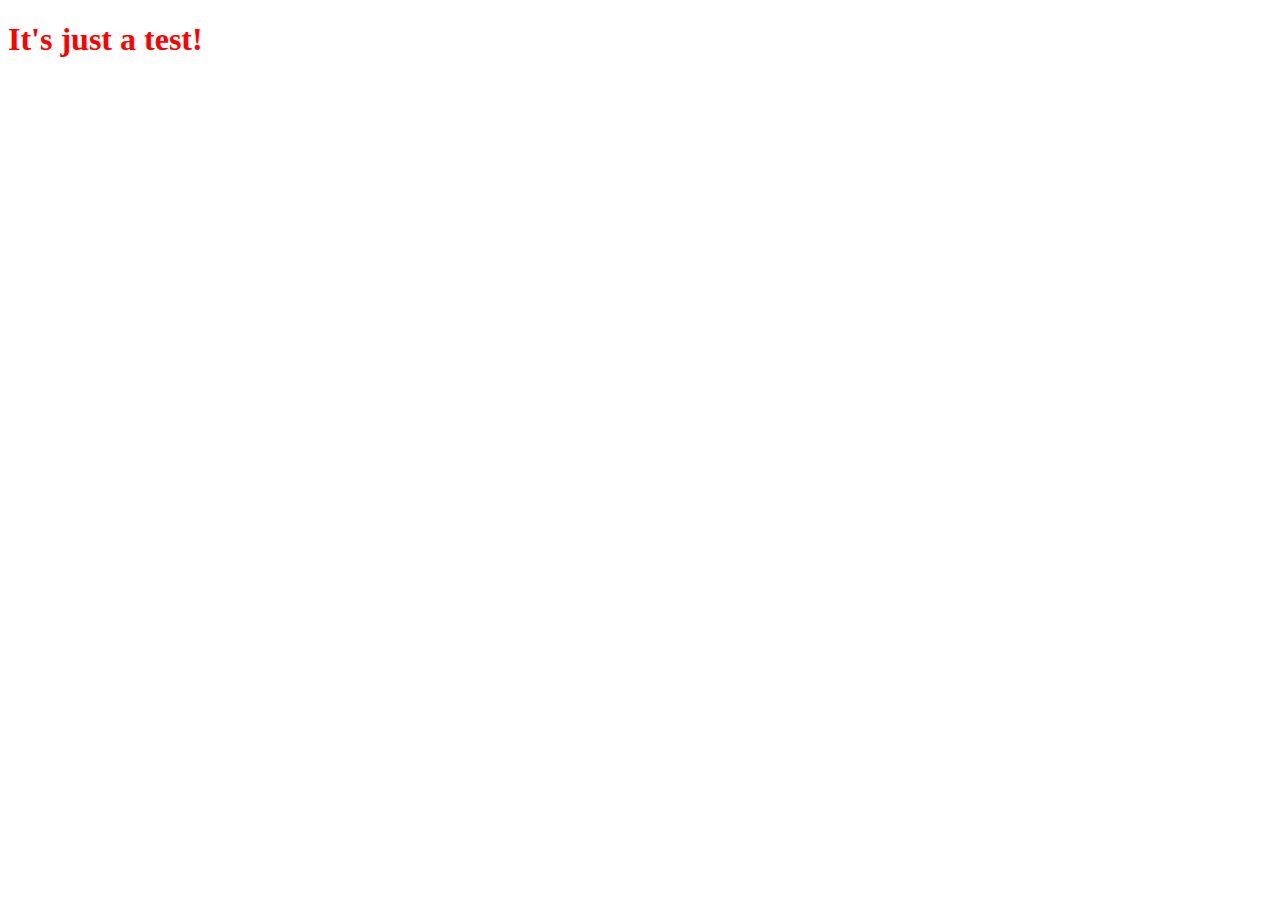
==== index.html @ 10f32b39 "Add files via upload" ====
<!DOCTYPE html>
<html lang="pt-br">
<head>
    <meta charset="UTF-8">
    <meta http-equiv="X-UA-Compatible" content="IE=edge">
    <meta name="viewport" content="width=device-width, initial-scale=1.0">
    <link rel="stylesheet" href="style.css">
    <title>Document</title>
</head>
<body>
    <h1>It's just a test!</h1>
    
</body>
</html>
---- style.css ----
h1 {
    color: red
}
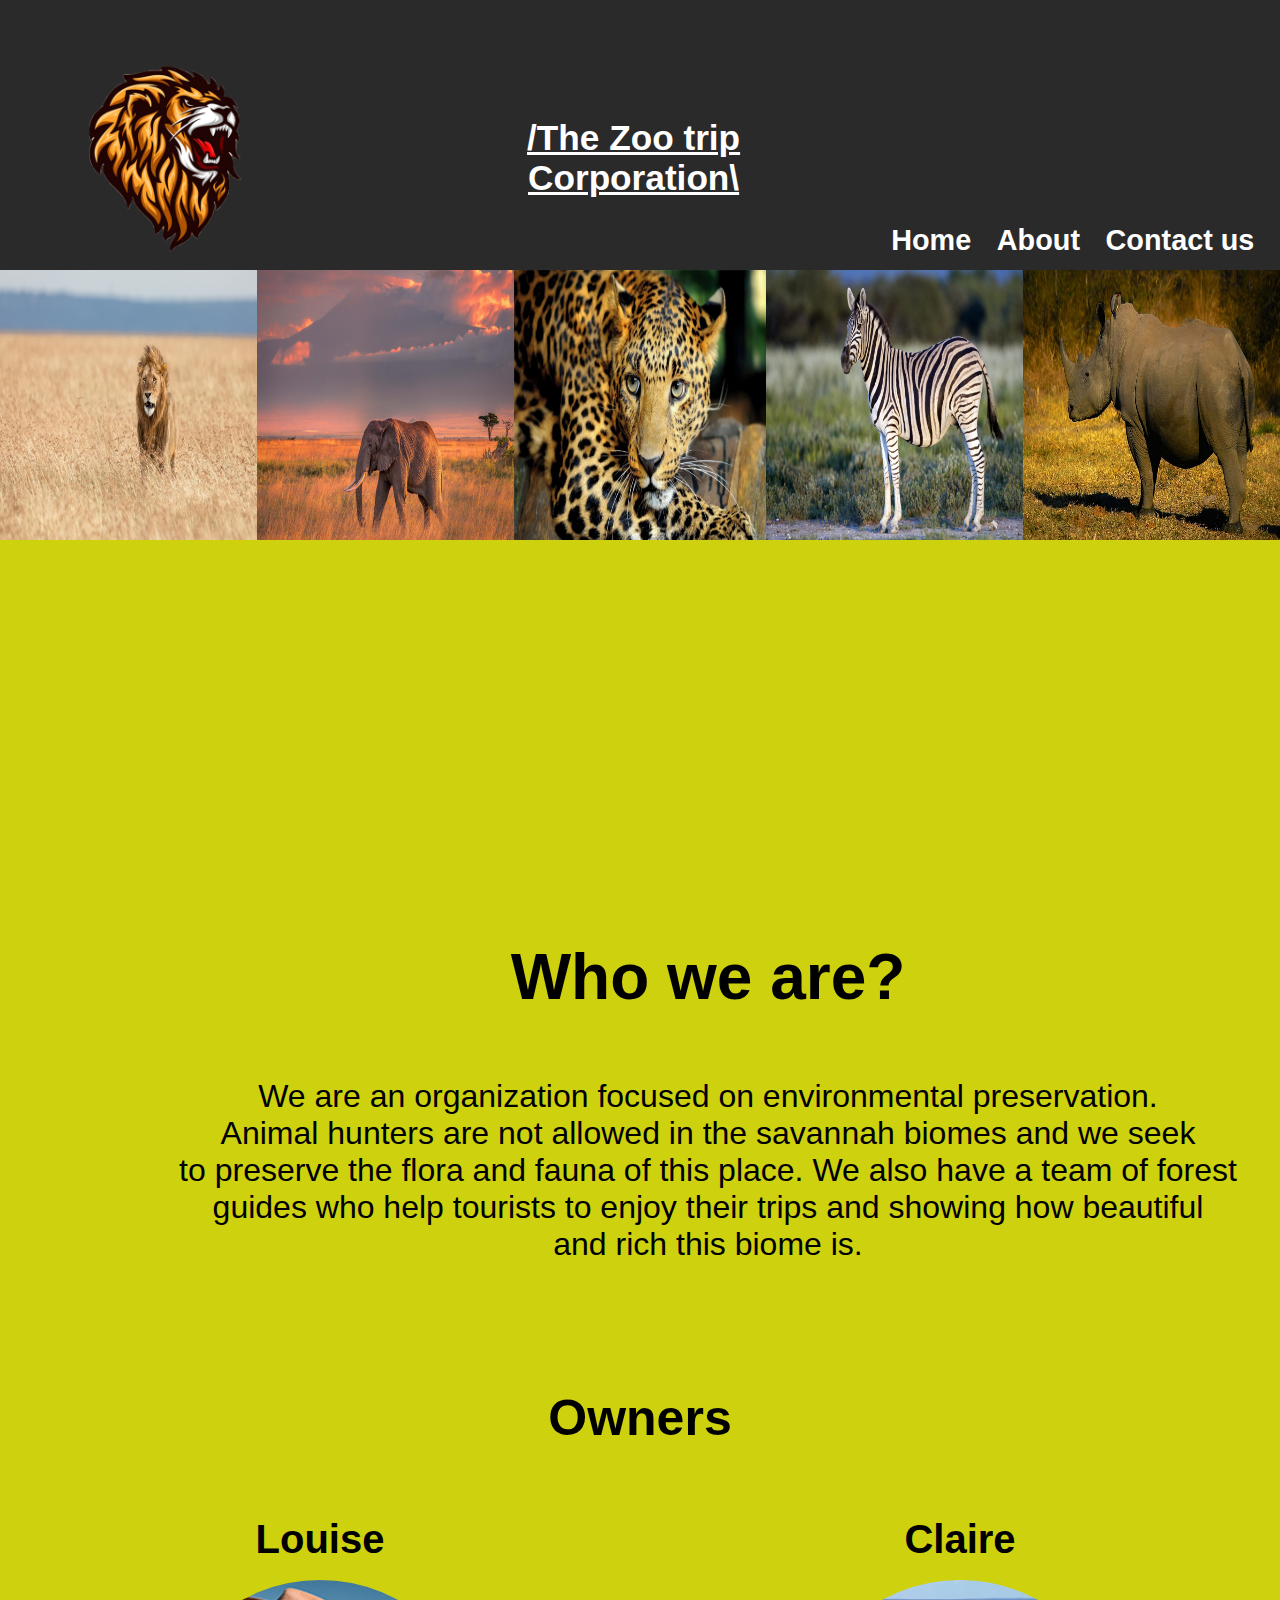
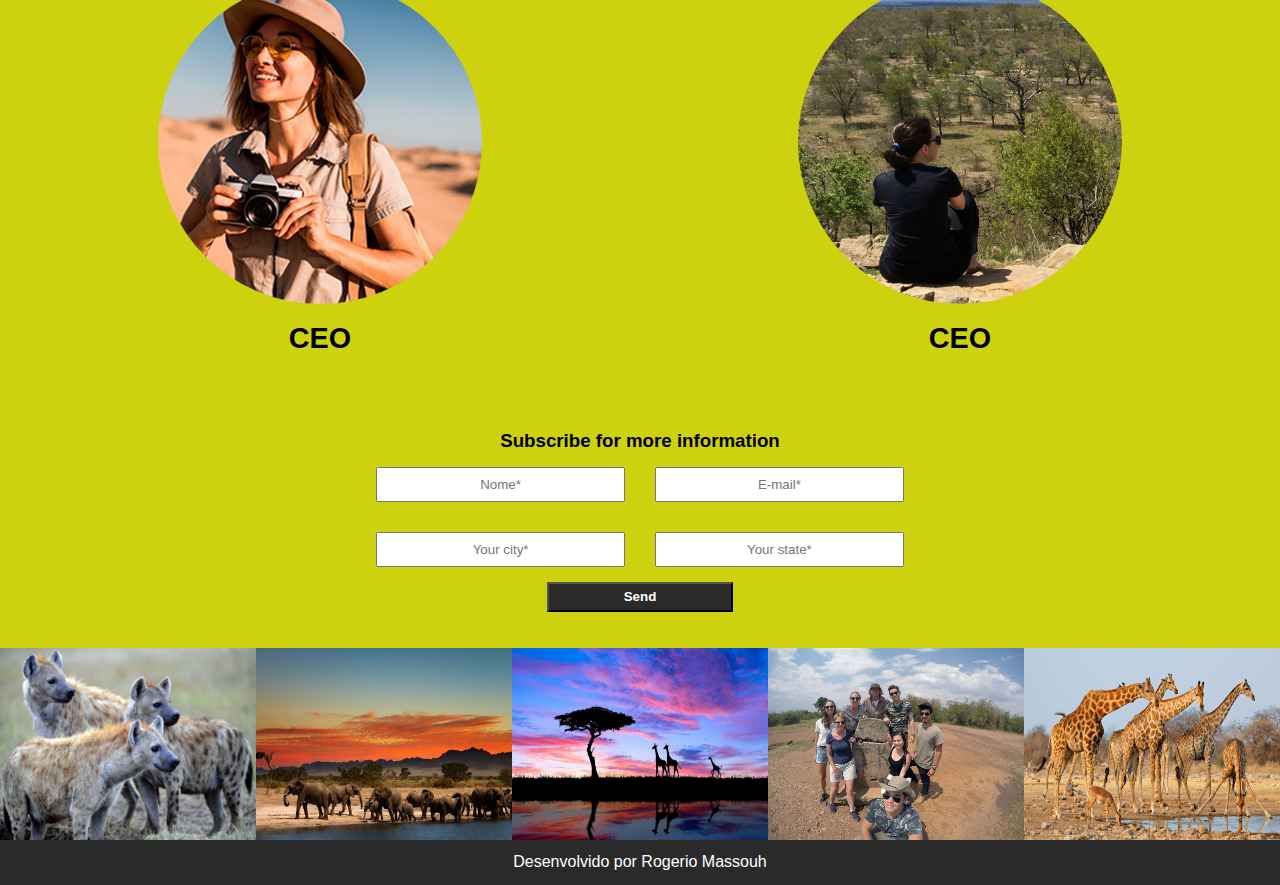
==== commit 92dd18b6: "Adiciona primeira versão da webpage" ====
--- a/index.html
+++ b/index.html
@@ -5,10 +5,115 @@
     <meta http-equiv="X-UA-Compatible" content="IE=edge">
     <meta name="viewport" content="width=device-width, initial-scale=1.0">
     <link rel="stylesheet" href="style.css">
-    <title>Document</title>
+    <title>The Zoo trip &#8211; Corporation</title>
+
 </head>
 <body>
-    <h1>It's just a test!</h1>
-    
-</body>
+    <h2>This will be your best trip ever!!</h2>
+    <header>
+        <div class="center">
+            <div class="logo">
+                <img id="leao" src="imgs/reallion.png" alt="logo da coorporação"/>
+            </div><!--logo-->
+            <div class="name">
+                <span>/The Zoo trip Corporation\</span>
+            </div>
+            <div class="menu">
+                <a class= "menu-item" href="https://www.youtube.com/watch?v=dQw4w9WgXcQ">Home</a>
+                <a class= "menu-item" href="#about-title">About</a>
+                <a class= "menu-item" href="#">Contact us</a>
+            </div><!--menu-->
+        </div><!--center-->
+    </header>
+    <div class="combo">
+        <div class="animals">
+            <div>
+                <img src="imgs/liao.jpg" alt="foto do liao">
+            </div>
+            <div class="animals">
+                <img src="imgs/elefante.jpg" alt="foto do elefante">
+            </div>
+            <div class="animals">
+                <img src="imgs/leopardo.jpg" alt="foto do leopardo">
+            </div>
+            <div class="animals">
+                <img src="imgs/zebra.jpg" alt="foto da zebra">
+            </div>
+            <div class="animals">
+                <img src="imgs/rino.jpg" alt="foto do rino">
+            </div>
+        </div><!--animalphotos-->
+    <div class="about">
+        <div class="text">
+            <div>
+                <h1 id="about-title">Who we are?</h1>
+            </div>
+            <div id="about-text">
+                <p>We are an organization focused on environmental preservation.<br> 
+                Animal hunters are not allowed in the savannah biomes and we seek<br>
+                to preserve the flora and fauna of this place. We also have a team of forest<br>
+                guides who help tourists to enjoy their trips and showing how beautiful<br>
+                and rich this biome is.
+                </p>
+            </div>
+        </div>
+        <div class="icons">
+            <a href="#"><img src="imgs/facebooklogo.png" alt="logo facebook"/></a>
+            <a href="#"><img src="imgs/twitter.png" alt="logo twitter"/></a>
+            <a href="#"><img src="imgs/youtubelogo.png" alt="logo youtube"/></a>
+            <a href="#"><img src="imgs/instagramlogo.png" alt="logo intagram"/></a><!--icons-->
+        </div>
+    </div>
+    <div class="owners">
+        <div id="titulo-guia">
+            <h1>Owners</h1>
+        </div>
+    </div>
+    <div class="guia">
+        <div class="fotoguia">
+            <h3 class="titulo-img-guia">Louise</h3>
+            <img src="imgs/guia1.png" alt="a foto de um guia"/>
+            <h3 class="cargo-guia">CEO</h3>
+        </div>
+        <div class="fotoguia">
+            <h3 class="titulo-img-guia">Claire</h3>
+            <img src="imgs/guia2.png" alt="a foto do outro guia"/>
+            <h3 class="cargo-guia">CEO</h3>
+        </div>
+    </div>
+    <div class="form-box">
+        <div class="form-title">
+            <h3>Subscribe for more information</h3>
+        </div>
+        <div class="form">
+            <form action="/send.php" method="post">
+                <div class="form-block">
+                    <input type="text" name="name" placeholder="Nome*"
+                    required>
+                    <input type="email" name="email" placeholder="E-mail*"
+                    required>
+                </div>
+                <div class="form-block">
+                    <input type="city" name="city" placeholder="Your city*"
+                    required>
+                    <input type="state" name="state" placeholder="Your state*"
+                    required>
+                </div>
+                <div  class="form-block">
+                    <button type="submit">Send</button>
+                </div>
+            </form>
+        </div>
+    </div>
+    <div class="rodape">
+        <img src="imgs/hiena.jpg" alt="foto do liao">
+        <img src="imgs/elefantes.jpg" alt="foto do elefante">
+        <img src="imgs/giraifa.jpg" alt="foto do leopardo">
+        <img src="imgs/turistas.jpg" alt="foto da zebra">
+        <img src="imgs/girafas.jpg" alt="foto do rino">
+    </div><!--rodapeanimalphotos-->
+    </body>
+    <footer>
+        <p id="footer-txt">Desenvolvido por Rogerio Massouh</p>
+    </footer>
 </html>--- a/style.css
+++ b/style.css
@@ -1,3 +1,258 @@
-h1 {
-    color: red
+*{
+    margin:0;
+    padding:0;
+    box-sizing: border-box;
+    font-family: Verdana, Geneva, Tahoma, sans-serif;
+}
+
+.center{
+    display: flex;
+    flex-direction: row;
+}
+
+html, body{
+    overflow-x: hidden;
+}
+
+header{
+    background-color: #2b2a2a;
+}
+
+.logo{
+    display: flex;
+    align-content: flex-start;
+    justify-content: flex-start;
+    height: 25vh;
+    width: 33vw;
+}
+
+#leao {
+    max-width: 100%;
+    max-height: 100%;
+}
+
+.name {
+    display: flex;
+    justify-content: center;
+    align-items: center;
+    width: 33vw;
+}
+
+.name span{
+    font-size: 2.2em;
+    font-weight:bolder;
+    text-align: center;
+    text-decoration: underline;
+    color: #ffffff;
+}
+
+.menu{
+    display: flex;
+    flex-direction: row;
+    align-items: flex-end;
+    justify-content: right;
+    width: 33vw;
+}
+
+.menu-item {
+    padding: 1vw;
+    text-align: center;
+
+}
+
+.menu-item:hover {
+    color: rgb(206, 209, 14);
+}
+
+.menu a{
+    color: rgb(255, 255, 255);
+    text-decoration: none;
+    font-weight: bold;
+    font-size: 1.8em;
+}
+
+.icons{
+    display: flex;
+    flex-direction: column;
+    box-sizing:content-box;
+    margin-left: 10vw;
+}
+
+body{
+    background-color: rgb(206, 209, 14);
+}
+
+.animals{
+    display: flex;
+    flex-direction: row;
+}
+
+.combo::after {
+    width: 20%;
+    display: table;
+}
+
+div .animals img{
+    height: 30vh;
+    width: 100%;
+}
+
+h2{
+    text-align: center;
+    position: relative;
+    color: rgb(255, 255, 255);
+    font-size: 40px;
+    white-space: nowrap;
+    overflow: hidden;
+}
+
+h2::before,
+h2::after{
+    content: '';
+    position: absolute;
+    top: 0;
+    right: 0;
+    bottom: 0;
+    left: 0;
+}
+
+h2::before{
+    background: #2b2a2a;
+    animation: typewriter 5s ease forwards;
+}
+
+@keyframes typewriter {
+    to{
+        left: 100%;
+    }
+}
+
+header h4{
+    text-align: center;
+    float: left;
+    width: 50%;
+    font-size: 1px;
+}
+
+.about{
+    text-align: center;
+    padding-top: 44vh;
+    display: flex;
+    flex-direction: row;
+    justify-content: center;
+    margin-right: -40vh;
+}
+
+#about-title {
+    padding-bottom: 1em;
+    text-align: center;
+}
+
+.text{
+    display: flex;
+    flex-direction: column;
+    font-size: 2em;
+    text-align: center;
+}
+
+.owners{
+    font-size: 25px;
+    font-weight: bold;
+    text-align: center;
+    padding-top: 5vh;
+    padding-bottom: 5ch;
+}
+
+.guia{
+    display: flex;
+    flex-direction: row;
+    height: 50vh;
+    justify-content: space-around; 
+}
+
+.fotoguia {
+    display: flex;
+    flex-direction: column;
+}
+
+.cargo-guia {
+    text-align: center;
+    font-size: 1.8em;
+}
+
+.fotoguia img{
+    max-width: 100%;
+    max-height: 80%;
+    object-fit: contain;
+    border-radius: 50%;
+    padding-top: 2vh;
+    padding-bottom: 2vh;
+}
+
+.titulo-img-guia {
+    text-align: center;
+    font-size: 2.5em;
+}
+
+.form-box {
+    display: flex;
+    flex-direction: column;
+    padding: 2vh;
+    margin-top: 5vh;
+    margin-bottom: 2vh;
+}
+
+.form-title {
+    text-align: center;
+}
+
+.form-block {
+    display: flex;
+    flex-direction: row;
+    justify-content: center;
+}
+
+.form {
+    width: 100%;
+}
+
+div input{
+    width: 20%;
+    height: 35px;
+    text-align: center;
+    margin: 15px;
+}
+
+button{
+    background-color: #2b2a2a;
+    color: white;
+    width: 15%;
+    height: 30px;
+    font-weight: bold;
+}
+
+.rodape {
+    display: flex;
+    flex-direction: row;
+    justify-content: space-evenly;
+}
+
+.rodape img {
+    display: block;
+    margin-left: auto;
+    margin-right: auto;
+    width: 20%;
+}
+
+footer{
+    display: flex;
+    background-color: #2b2a2a;
+    height: 5vh;
+    text-align: center;
+    align-items: center;
+    justify-content: center;
+}
+
+#footer-txt {
+    color: white;
 }